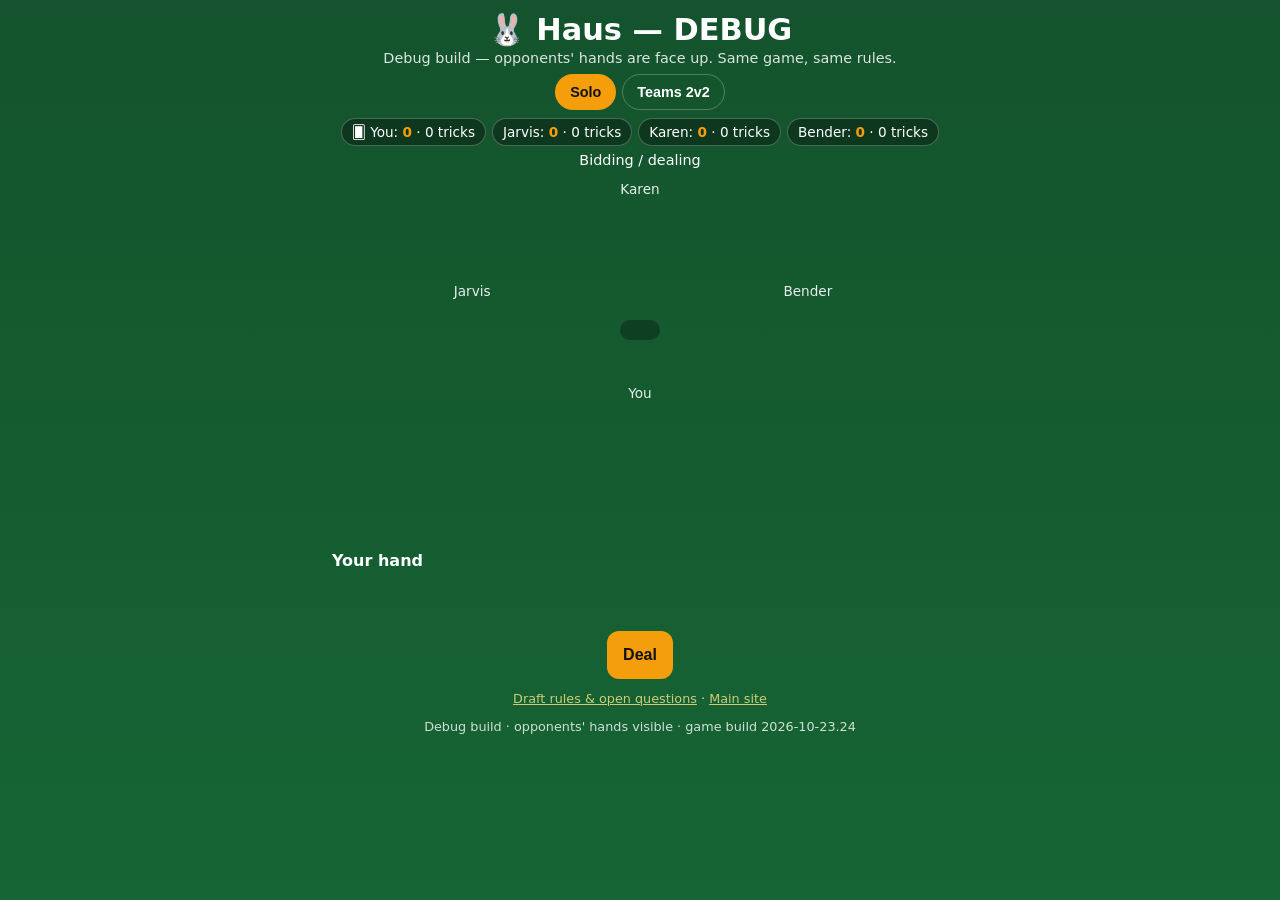
==== docs/debug/index.html @ b061b7e0 "Build .24: Teams 2v2 variant + Solo/Teams switch" ====
<!DOCTYPE html>
<html lang="en">
<head>
<meta charset="utf-8">
<meta name="viewport" content="width=device-width, initial-scale=1, viewport-fit=cover">
<meta name="theme-color" content="#14532d">
<title>Haus — Debug</title>
<link rel="icon" href="data:image/svg+xml,%3Csvg xmlns='http://www.w3.org/2000/svg' viewBox='0 0 100 100'%3E%3Ctext y='.9em' font-size='90'%3E🐰%3C/text%3E%3C/svg%3E">
<link rel="stylesheet" href="../style.css?v=20261023-24">
</head>
<body>
<header>
  <h1>🐰 Haus — DEBUG</h1>
  <p class="tagline" id="tagline">Debug build — opponents' hands are face up. Same game, same rules.</p>
  <div id="variant-switch" role="group" aria-label="Game variant">
    <button type="button" id="variant-solo" class="active">Solo</button>
    <button type="button" id="variant-teams">Teams 2v2</button>
  </div>
  <div id="scoreboard" aria-live="polite"></div>
  <div id="status"></div>
</header>

<main>
  <section id="table" aria-label="Table">
    <div class="seat seat-north" id="seat-2"><div class="seat-name" id="name-2"></div><div class="played" id="played-2"></div><div class="seat-hand" id="hand-2"></div></div>
    <div class="seat seat-west" id="seat-1"><div class="seat-name" id="name-1"></div><div class="played" id="played-1"></div><div class="seat-hand" id="hand-1"></div></div>
    <div class="seat seat-center" id="center-info"></div>
    <div class="seat seat-east" id="seat-3"><div class="seat-name" id="name-3"></div><div class="played" id="played-3"></div><div class="seat-hand" id="hand-3"></div></div>
    <div class="seat seat-south" id="seat-0"><div class="seat-name" id="name-0">You</div><div class="played" id="played-0"></div></div>
  </section>

  <section id="panel" aria-label="Actions"></section>

  <div id="bid-info" aria-live="polite"></div>

  <section id="hand-wrap" aria-label="Your hand">
    <h2>Your hand</h2>
    <div id="hand"></div>
  </section>


  <p id="message" role="status" aria-live="polite"></p>
  <button id="main-btn" type="button">Deal</button>
  <p class="rules-link"><a href="../RULES.md">Draft rules &amp; open questions</a> · <a href="../">Main site</a></p>
  <p class="rules-link">Debug build · opponents' hands visible · game build 2026-10-23.24</p>
</main>

<script src="../game.js?v=20261023-24"></script>
</body>
</html>
---- docs/style.css ----
:root { --felt:#14532d; --felt2:#166534; --card:#fffdf7; --ink:#111827; --red:#b91c1c; --accent:#f59e0b; }
* { box-sizing:border-box; }
body { margin:0; font-family:system-ui,-apple-system,"Segoe UI",sans-serif; background:linear-gradient(180deg,var(--felt),var(--felt2)); color:#fff; min-height:100vh; }
header { padding:12px 16px 4px; text-align:center; }
h1 { margin:0; font-size:1.9rem; }
.tagline { margin:2px 0 8px; opacity:.85; font-size:.9rem; }
#scoreboard { display:flex; flex-wrap:wrap; gap:6px; justify-content:center; }
.chip { background:rgba(0,0,0,.35); border:1px solid rgba(255,255,255,.25); padding:5px 10px; border-radius:999px; font-size:.85rem; }
.chip strong { color:var(--accent); }
#status { margin-top:6px; font-size:.9rem; min-height:1.2em; }
main { max-width:640px; margin:0 auto; padding:8px 12px 32px; }
#table { display:grid; grid-template-columns:1fr auto 1fr; grid-template-areas:". north ." "west center east" ". south ."; gap:8px; align-items:center; text-align:center; min-height:150px; }
.seat-north{grid-area:north}.seat-west{grid-area:west}.seat-east{grid-area:east}.seat-center{grid-area:center}.seat-south{grid-area:south}
.card.winner { border-color:var(--accent); box-shadow:0 0 0 3px var(--accent), 0 0 18px rgba(245,158,11,.8); }
.seat-name { font-size:.85rem; opacity:.9; margin-bottom:4px; }
.played { min-height:74px; display:flex; justify-content:center; }
#center-info { background:rgba(0,0,0,.3); border-radius:12px; padding:10px 14px; font-size:.9rem; max-width:180px; }
#panel { display:flex; flex-wrap:wrap; gap:8px; justify-content:center; margin:12px 0; min-height:48px; }
#panel button, #main-btn { min-height:48px; min-width:48px; padding:10px 16px; border-radius:12px; border:0; font-size:1rem; font-weight:600; background:var(--accent); color:#111; cursor:pointer; touch-action:manipulation; }
#panel button.secondary { background:#e5e7eb; }
#panel button:disabled { opacity:.4; }
#main-btn { display:block; margin:12px auto; }
#hand-wrap h2 { font-size:1rem; margin:10px 0 6px; }
#hand { display:flex; flex-wrap:wrap; gap:8px; justify-content:center; }
.card { width:60px; height:84px; background:var(--card); color:var(--ink); border-radius:10px; border:2px solid transparent; display:flex; flex-direction:column; align-items:center; justify-content:center; font-size:1.25rem; font-weight:700; line-height:1.05; padding:4px; user-select:none; }
.card.red { color:var(--red); }
.card.small { width:48px; height:66px; font-size:1rem; }
.seat-hand { display:flex; flex-wrap:wrap; gap:3px; justify-content:center; margin-top:4px; }
.seat-hand:empty { display:none; }
.seat-hand .card.small { width:38px; height:52px; font-size:.85rem; padding:2px; }
.seat-hand .card .sub { display:none; }
#variant-switch { display:flex; gap:6px; justify-content:center; margin:8px 0; }
#variant-switch button { min-height:36px; padding:6px 14px; border-radius:999px; border:1px solid rgba(255,255,255,.25); background:transparent; color:inherit; font-size:.9rem; font-weight:600; cursor:pointer; }
#variant-switch button.active { background:var(--accent); color:#111; border-color:transparent; }
.seat.team-a { background:rgba(245,158,11,.14); border-radius:12px; }
.seat.team-b { background:rgba(56,189,248,.14); border-radius:12px; }
.card.trump { border-color:var(--accent); }
button.card { cursor:pointer; touch-action:manipulation; }
button.card:disabled { opacity:.35; cursor:default; }
#hand .card { touch-action:pan-y; cursor:grab; -webkit-touch-callout:none; }
#hand .card.disabled { opacity:.35; }
#hand .card.dragging { cursor:grabbing; position:fixed; margin:0; z-index:50; pointer-events:none; opacity:.94; box-shadow:0 14px 30px rgba(0,0,0,.55); border-color:var(--accent); }
#hand .card.placeholder { background:rgba(255,201,71,.10); border:2px dashed var(--accent); opacity:.55; }
#bid-info { margin:8px 0; font-size:.9rem; opacity:.85; line-height:1.5; }
#bid-info:empty { display:none; }
button.card:not(:disabled):active { transform:translateY(-4px); }
.card .sub { font-size:.6rem; font-weight:600; opacity:.65; }
#message { text-align:center; min-height:1.4em; }
.rules-link { text-align:center; font-size:.8rem; opacity:.8; }
.rules-link a { color:#fde68a; }
@media (max-width:380px){ .card{width:52px;height:76px} }
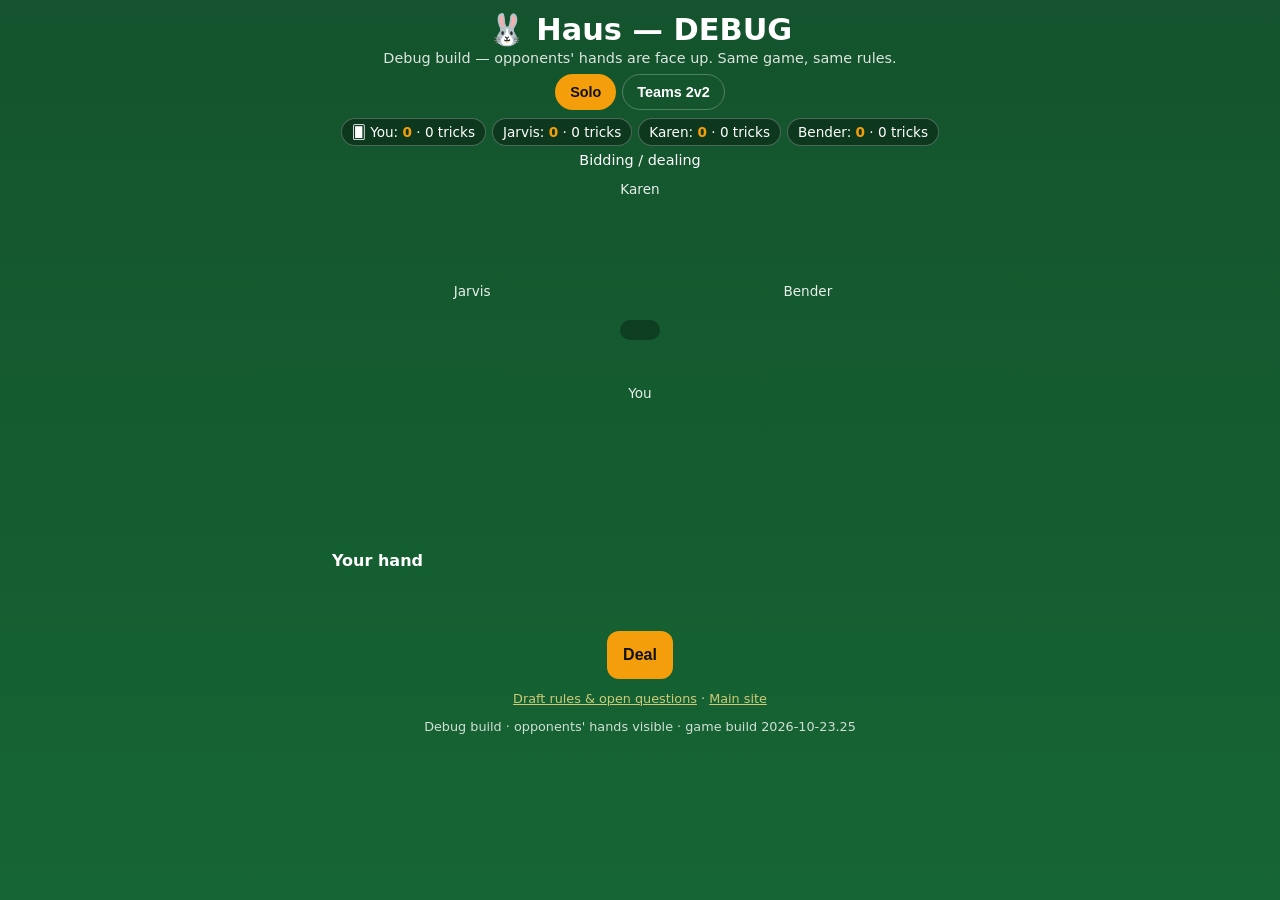
==== commit 1858174c: "Build .25: Haus exchange (teams) — partner card + sit-out" ====
--- a/docs/debug/index.html
+++ b/docs/debug/index.html
@@ -6,7 +6,7 @@
 <meta name="theme-color" content="#14532d">
 <title>Haus — Debug</title>
 <link rel="icon" href="data:image/svg+xml,%3Csvg xmlns='http://www.w3.org/2000/svg' viewBox='0 0 100 100'%3E%3Ctext y='.9em' font-size='90'%3E🐰%3C/text%3E%3C/svg%3E">
-<link rel="stylesheet" href="../style.css?v=20261023-24">
+<link rel="stylesheet" href="../style.css?v=20261023-25">
 </head>
 <body>
 <header>
@@ -42,9 +42,9 @@
   <p id="message" role="status" aria-live="polite"></p>
   <button id="main-btn" type="button">Deal</button>
   <p class="rules-link"><a href="../RULES.md">Draft rules &amp; open questions</a> · <a href="../">Main site</a></p>
-  <p class="rules-link">Debug build · opponents' hands visible · game build 2026-10-23.24</p>
+  <p class="rules-link">Debug build · opponents' hands visible · game build 2026-10-23.25</p>
 </main>
 
-<script src="../game.js?v=20261023-24"></script>
+<script src="../game.js?v=20261023-25"></script>
 </body>
 </html>
--- a/docs/style.css
+++ b/docs/style.css
@@ -34,6 +34,8 @@
 #variant-switch button.active { background:var(--accent); color:#111; border-color:transparent; }
 .seat.team-a { background:rgba(245,158,11,.14); border-radius:12px; }
 .seat.team-b { background:rgba(56,189,248,.14); border-radius:12px; }
+.seat.sitting { opacity:.55; }
+#hand.sitting .card { opacity:.55; }
 .card.trump { border-color:var(--accent); }
 button.card { cursor:pointer; touch-action:manipulation; }
 button.card:disabled { opacity:.35; cursor:default; }
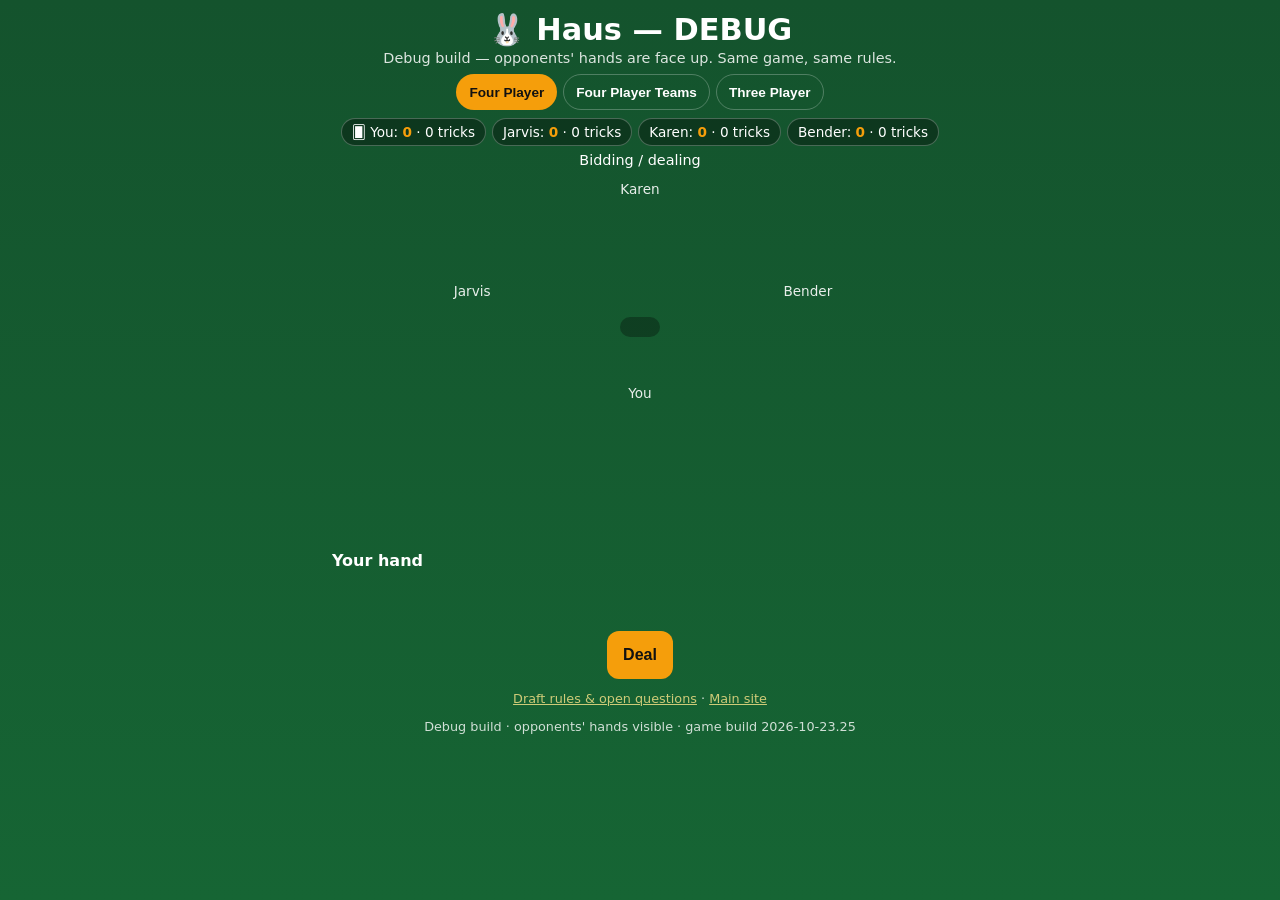
==== commit ed163693: "Build .26: Three Player variant (21-card deck, kitty, discard 3) + variant rename to Four Player / F" ====
--- a/docs/debug/index.html
+++ b/docs/debug/index.html
@@ -6,15 +6,16 @@
 <meta name="theme-color" content="#14532d">
 <title>Haus — Debug</title>
 <link rel="icon" href="data:image/svg+xml,%3Csvg xmlns='http://www.w3.org/2000/svg' viewBox='0 0 100 100'%3E%3Ctext y='.9em' font-size='90'%3E🐰%3C/text%3E%3C/svg%3E">
-<link rel="stylesheet" href="../style.css?v=20261023-25">
+<link rel="stylesheet" href="../style.css?v=20261023-26">
 </head>
 <body>
 <header>
   <h1>🐰 Haus — DEBUG</h1>
   <p class="tagline" id="tagline">Debug build — opponents' hands are face up. Same game, same rules.</p>
   <div id="variant-switch" role="group" aria-label="Game variant">
-    <button type="button" id="variant-solo" class="active">Solo</button>
-    <button type="button" id="variant-teams">Teams 2v2</button>
+    <button type="button" id="variant-four" class="active">Four Player</button>
+    <button type="button" id="variant-teams">Four Player Teams</button>
+    <button type="button" id="variant-three">Three Player</button>
   </div>
   <div id="scoreboard" aria-live="polite"></div>
   <div id="status"></div>
@@ -24,7 +25,7 @@
   <section id="table" aria-label="Table">
     <div class="seat seat-north" id="seat-2"><div class="seat-name" id="name-2"></div><div class="played" id="played-2"></div><div class="seat-hand" id="hand-2"></div></div>
     <div class="seat seat-west" id="seat-1"><div class="seat-name" id="name-1"></div><div class="played" id="played-1"></div><div class="seat-hand" id="hand-1"></div></div>
-    <div class="seat seat-center" id="center-info"></div>
+    <div class="seat seat-center"><div id="center-info"></div><div id="kitty"></div></div>
     <div class="seat seat-east" id="seat-3"><div class="seat-name" id="name-3"></div><div class="played" id="played-3"></div><div class="seat-hand" id="hand-3"></div></div>
     <div class="seat seat-south" id="seat-0"><div class="seat-name" id="name-0">You</div><div class="played" id="played-0"></div></div>
   </section>
@@ -45,6 +46,6 @@
   <p class="rules-link">Debug build · opponents' hands visible · game build 2026-10-23.25</p>
 </main>
 
-<script src="../game.js?v=20261023-25"></script>
+<script src="../game.js?v=20261023-26"></script>
 </body>
 </html>
--- a/docs/style.css
+++ b/docs/style.css
@@ -29,8 +29,10 @@
 .seat-hand:empty { display:none; }
 .seat-hand .card.small { width:38px; height:52px; font-size:.85rem; padding:2px; }
 .seat-hand .card .sub { display:none; }
-#variant-switch { display:flex; gap:6px; justify-content:center; margin:8px 0; }
-#variant-switch button { min-height:36px; padding:6px 14px; border-radius:999px; border:1px solid rgba(255,255,255,.25); background:transparent; color:inherit; font-size:.9rem; font-weight:600; cursor:pointer; }
+#variant-switch { display:flex; flex-wrap:wrap; gap:6px; justify-content:center; margin:8px 0; }
+#variant-switch button { min-height:36px; padding:6px 12px; border-radius:999px; border:1px solid rgba(255,255,255,.25); background:transparent; color:inherit; font-size:.85rem; font-weight:600; cursor:pointer; }
+#kitty { display:flex; gap:3px; justify-content:center; margin-top:6px; font-size:1.2rem; }
+#hand .card.selected { transform:translateY(-10px); border-color:var(--accent); box-shadow:0 0 0 3px var(--accent); }
 #variant-switch button.active { background:var(--accent); color:#111; border-color:transparent; }
 .seat.team-a { background:rgba(245,158,11,.14); border-radius:12px; }
 .seat.team-b { background:rgba(56,189,248,.14); border-radius:12px; }
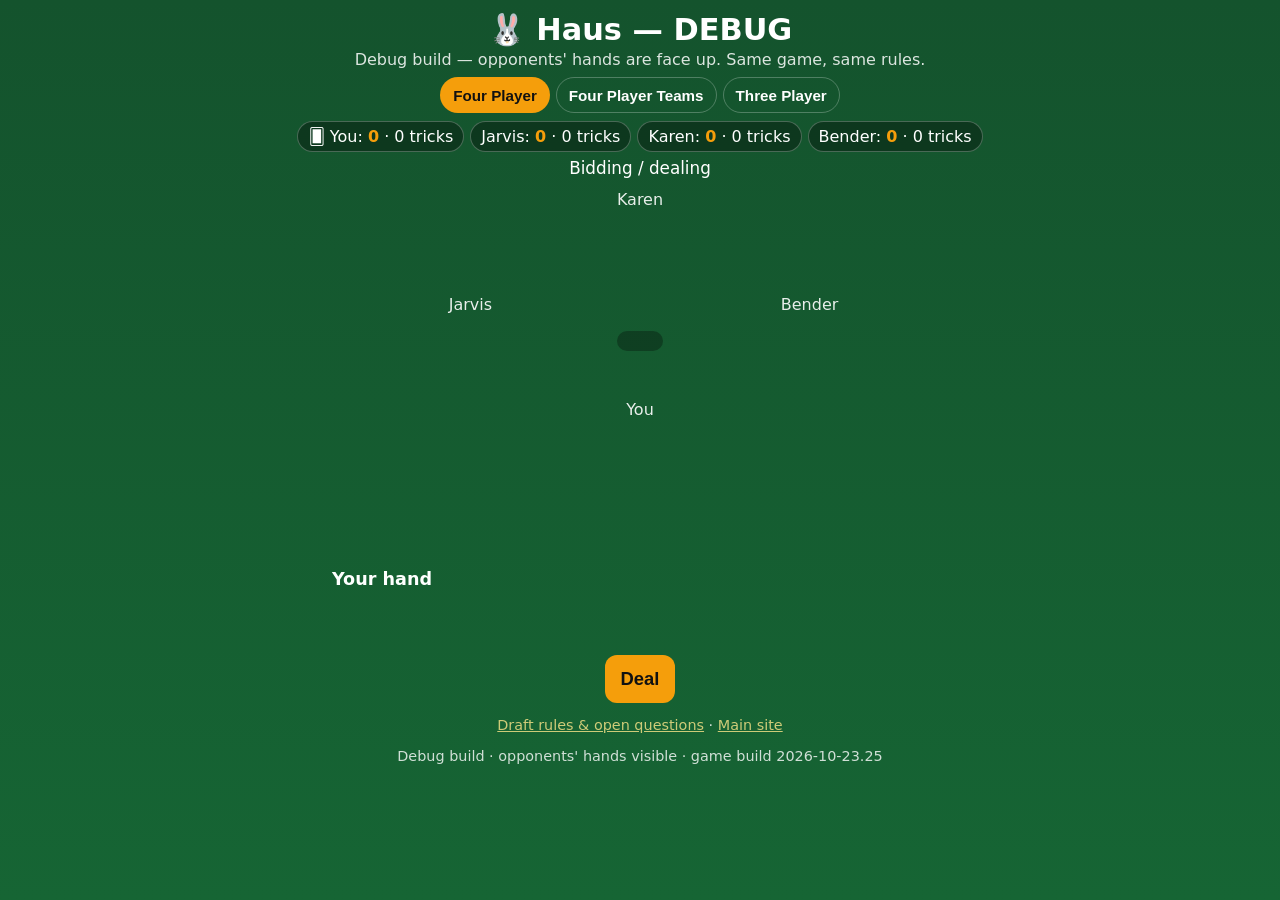
==== commit e0898f38: "Build .28: Bigger cards and UI text for readability (older users); narrow-phone card rule scales fon" ====
--- a/docs/debug/index.html
+++ b/docs/debug/index.html
@@ -6,7 +6,7 @@
 <meta name="theme-color" content="#14532d">
 <title>Haus — Debug</title>
 <link rel="icon" href="data:image/svg+xml,%3Csvg xmlns='http://www.w3.org/2000/svg' viewBox='0 0 100 100'%3E%3Ctext y='.9em' font-size='90'%3E🐰%3C/text%3E%3C/svg%3E">
-<link rel="stylesheet" href="../style.css?v=20261023-26">
+<link rel="stylesheet" href="../style.css?v=20261023-28">
 </head>
 <body>
 <header>
@@ -46,6 +46,6 @@
   <p class="rules-link">Debug build · opponents' hands visible · game build 2026-10-23.25</p>
 </main>
 
-<script src="../game.js?v=20261023-26"></script>
+<script src="../game.js?v=20261023-28"></script>
 </body>
 </html>
--- a/docs/style.css
+++ b/docs/style.css
@@ -3,35 +3,35 @@
 body { margin:0; font-family:system-ui,-apple-system,"Segoe UI",sans-serif; background:linear-gradient(180deg,var(--felt),var(--felt2)); color:#fff; min-height:100vh; }
 header { padding:12px 16px 4px; text-align:center; }
 h1 { margin:0; font-size:1.9rem; }
-.tagline { margin:2px 0 8px; opacity:.85; font-size:.9rem; }
+.tagline { margin:2px 0 8px; opacity:.85; font-size:1rem; }
 #scoreboard { display:flex; flex-wrap:wrap; gap:6px; justify-content:center; }
-.chip { background:rgba(0,0,0,.35); border:1px solid rgba(255,255,255,.25); padding:5px 10px; border-radius:999px; font-size:.85rem; }
+.chip { background:rgba(0,0,0,.35); border:1px solid rgba(255,255,255,.25); padding:5px 10px; border-radius:999px; font-size:1rem; }
 .chip strong { color:var(--accent); }
-#status { margin-top:6px; font-size:.9rem; min-height:1.2em; }
+#status { margin-top:6px; font-size:1.05rem; min-height:1.2em; }
 main { max-width:640px; margin:0 auto; padding:8px 12px 32px; }
 #table { display:grid; grid-template-columns:1fr auto 1fr; grid-template-areas:". north ." "west center east" ". south ."; gap:8px; align-items:center; text-align:center; min-height:150px; }
 .seat-north{grid-area:north}.seat-west{grid-area:west}.seat-east{grid-area:east}.seat-center{grid-area:center}.seat-south{grid-area:south}
 .card.winner { border-color:var(--accent); box-shadow:0 0 0 3px var(--accent), 0 0 18px rgba(245,158,11,.8); }
-.seat-name { font-size:.85rem; opacity:.9; margin-bottom:4px; }
+.seat-name { font-size:1rem; opacity:.9; margin-bottom:4px; }
 .played { min-height:74px; display:flex; justify-content:center; }
-#center-info { background:rgba(0,0,0,.3); border-radius:12px; padding:10px 14px; font-size:.9rem; max-width:180px; }
+#center-info { background:rgba(0,0,0,.3); border-radius:12px; padding:10px 14px; font-size:1rem; max-width:180px; }
 #panel { display:flex; flex-wrap:wrap; gap:8px; justify-content:center; margin:12px 0; min-height:48px; }
-#panel button, #main-btn { min-height:48px; min-width:48px; padding:10px 16px; border-radius:12px; border:0; font-size:1rem; font-weight:600; background:var(--accent); color:#111; cursor:pointer; touch-action:manipulation; }
+#panel button, #main-btn { min-height:48px; min-width:48px; padding:10px 16px; border-radius:12px; border:0; font-size:1.15rem; font-weight:600; background:var(--accent); color:#111; cursor:pointer; touch-action:manipulation; }
 #panel button.secondary { background:#e5e7eb; }
 #panel button:disabled { opacity:.4; }
 #main-btn { display:block; margin:12px auto; }
-#hand-wrap h2 { font-size:1rem; margin:10px 0 6px; }
+#hand-wrap h2 { font-size:1.1rem; margin:10px 0 6px; }
 #hand { display:flex; flex-wrap:wrap; gap:8px; justify-content:center; }
-.card { width:60px; height:84px; background:var(--card); color:var(--ink); border-radius:10px; border:2px solid transparent; display:flex; flex-direction:column; align-items:center; justify-content:center; font-size:1.25rem; font-weight:700; line-height:1.05; padding:4px; user-select:none; }
+.card { width:66px; height:90px; background:var(--card); color:var(--ink); border-radius:10px; border:2px solid transparent; display:flex; flex-direction:column; align-items:center; justify-content:center; font-size:1.6rem; font-weight:700; line-height:1.05; padding:4px; user-select:none; }
 .card.red { color:var(--red); }
-.card.small { width:48px; height:66px; font-size:1rem; }
+.card.small { width:54px; height:74px; font-size:1.25rem; }
 .seat-hand { display:flex; flex-wrap:wrap; gap:3px; justify-content:center; margin-top:4px; }
 .seat-hand:empty { display:none; }
-.seat-hand .card.small { width:38px; height:52px; font-size:.85rem; padding:2px; }
+.seat-hand .card.small { width:44px; height:60px; font-size:1rem; padding:2px; }
 .seat-hand .card .sub { display:none; }
 #variant-switch { display:flex; flex-wrap:wrap; gap:6px; justify-content:center; margin:8px 0; }
-#variant-switch button { min-height:36px; padding:6px 12px; border-radius:999px; border:1px solid rgba(255,255,255,.25); background:transparent; color:inherit; font-size:.85rem; font-weight:600; cursor:pointer; }
-#kitty { display:flex; gap:3px; justify-content:center; margin-top:6px; font-size:1.2rem; }
+#variant-switch button { min-height:36px; padding:6px 12px; border-radius:999px; border:1px solid rgba(255,255,255,.25); background:transparent; color:inherit; font-size:.95rem; font-weight:600; cursor:pointer; }
+#kitty { display:flex; gap:3px; justify-content:center; margin-top:6px; font-size:1.4rem; }
 #hand .card.selected { transform:translateY(-10px); border-color:var(--accent); box-shadow:0 0 0 3px var(--accent); }
 #variant-switch button.active { background:var(--accent); color:#111; border-color:transparent; }
 .seat.team-a { background:rgba(245,158,11,.14); border-radius:12px; }
@@ -45,11 +45,13 @@
 #hand .card.disabled { opacity:.35; }
 #hand .card.dragging { cursor:grabbing; position:fixed; margin:0; z-index:50; pointer-events:none; opacity:.94; box-shadow:0 14px 30px rgba(0,0,0,.55); border-color:var(--accent); }
 #hand .card.placeholder { background:rgba(255,201,71,.10); border:2px dashed var(--accent); opacity:.55; }
-#bid-info { margin:8px 0; font-size:.9rem; opacity:.85; line-height:1.5; }
+#bid-info { margin:8px 0; font-size:1rem; opacity:.85; line-height:1.5; }
 #bid-info:empty { display:none; }
 button.card:not(:disabled):active { transform:translateY(-4px); }
-.card .sub { font-size:.6rem; font-weight:600; opacity:.65; }
-#message { text-align:center; min-height:1.4em; }
-.rules-link { text-align:center; font-size:.8rem; opacity:.8; }
+.card .sub { font-size:.7rem; font-weight:600; opacity:.65; text-align:center; }
+#message { text-align:center; min-height:1.4em; font-size:1.1rem; }
+.rules-link { text-align:center; font-size:.9rem; opacity:.8; }
 .rules-link a { color:#fde68a; }
-@media (max-width:380px){ .card{width:52px;height:76px} }
+/* Narrow phones: cards shrink a little to keep 5 in a row, but the rank
+   text must shrink with them — a 1.6rem "10♣" does not fit a 52px card. */
+@media (max-width:380px){ .card{width:60px;height:84px;font-size:1.4rem} }
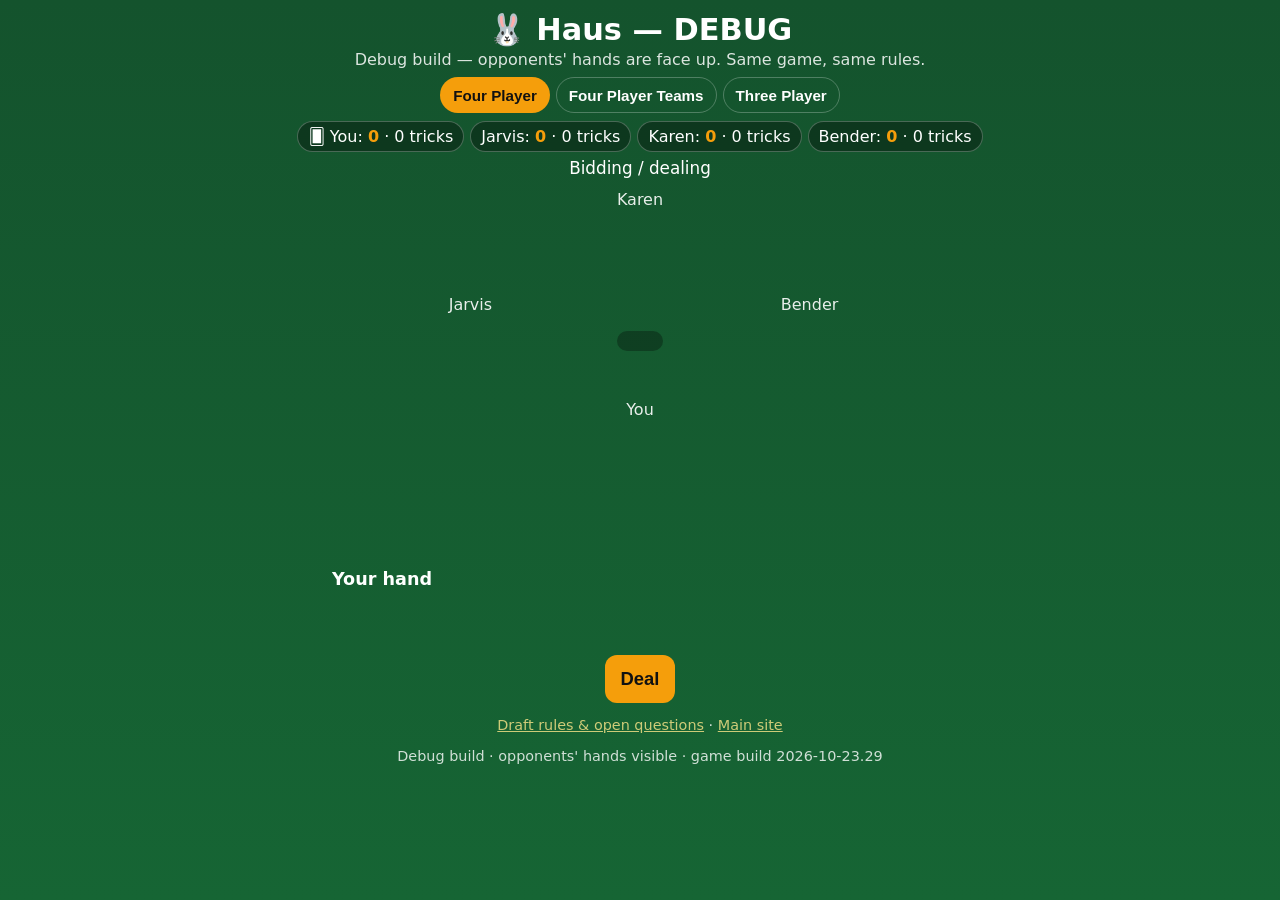
==== commit 17654da3: "Build .29: win announcements, kitty layout, sharper 3P bots" ====
--- a/docs/debug/index.html
+++ b/docs/debug/index.html
@@ -6,7 +6,7 @@
 <meta name="theme-color" content="#14532d">
 <title>Haus — Debug</title>
 <link rel="icon" href="data:image/svg+xml,%3Csvg xmlns='http://www.w3.org/2000/svg' viewBox='0 0 100 100'%3E%3Ctext y='.9em' font-size='90'%3E🐰%3C/text%3E%3C/svg%3E">
-<link rel="stylesheet" href="../style.css?v=20261023-28">
+<link rel="stylesheet" href="../style.css?v=20261023-29">
 </head>
 <body>
 <header>
@@ -43,9 +43,9 @@
   <p id="message" role="status" aria-live="polite"></p>
   <button id="main-btn" type="button">Deal</button>
   <p class="rules-link"><a href="../RULES.md">Draft rules &amp; open questions</a> · <a href="../">Main site</a></p>
-  <p class="rules-link">Debug build · opponents' hands visible · game build 2026-10-23.25</p>
+  <p class="rules-link">Debug build · opponents' hands visible · game build 2026-10-23.29</p>
 </main>
 
-<script src="../game.js?v=20261023-28"></script>
+<script src="../game.js?v=20261023-29"></script>
 </body>
 </html>
--- a/docs/style.css
+++ b/docs/style.css
@@ -21,7 +21,10 @@
 #panel button:disabled { opacity:.4; }
 #main-btn { display:block; margin:12px auto; }
 #hand-wrap h2 { font-size:1.1rem; margin:10px 0 6px; }
-#hand { display:flex; flex-wrap:wrap; gap:8px; justify-content:center; }
+#hand { display:flex; flex-wrap:nowrap; gap:8px; justify-content:center; }
+/* The hand row never wraps: game.js sizes these from the measured row width
+   (6 cards, or 9 with the kitty) so the row always fits on one line. */
+#hand .card { width:var(--hand-card-w, 66px); height:var(--hand-card-h, 90px); font-size:var(--hand-card-f, 1.6rem); padding:var(--hand-card-p, 4px); }
 .card { width:66px; height:90px; background:var(--card); color:var(--ink); border-radius:10px; border:2px solid transparent; display:flex; flex-direction:column; align-items:center; justify-content:center; font-size:1.6rem; font-weight:700; line-height:1.05; padding:4px; user-select:none; }
 .card.red { color:var(--red); }
 .card.small { width:54px; height:74px; font-size:1.25rem; }
@@ -52,6 +55,23 @@
 #message { text-align:center; min-height:1.4em; font-size:1.1rem; }
 .rules-link { text-align:center; font-size:.9rem; opacity:.8; }
 .rules-link a { color:#fde68a; }
-/* Narrow phones: cards shrink a little to keep 5 in a row, but the rank
-   text must shrink with them — a 1.6rem "10♣" does not fit a 52px card. */
-@media (max-width:380px){ .card{width:60px;height:84px;font-size:1.4rem} }
+/* No narrow-phone card rule: the hand row is sized in code (see #hand
+   .card above), which supersedes the old ≤380px rule that shrank cards
+   without shrinking their text. */
+
+/* Game-over overlay: your win gets fireworks; someone else's win gets a
+   trophy moment instead — no fireworks, but unmistakably more than text. */
+#game-over-overlay { position:fixed; inset:0; z-index:100; display:flex; flex-direction:column; align-items:center; justify-content:center; gap:12px; padding:24px; text-align:center; background:rgba(0,0,0,.72); color:#fff; }
+#game-over-overlay.lose { background:rgba(0,0,0,.85); }
+#game-over-overlay .go-title { font-size:2.4rem; font-weight:800; margin:0; }
+#game-over-overlay .go-sub { font-size:1.2rem; margin:0; }
+#game-over-overlay .go-scores { font-size:1rem; opacity:.85; margin:0; }
+#game-over-overlay .go-buttons { display:flex; gap:10px; margin-top:8px; }
+#game-over-overlay button { font-size:1.15rem; padding:12px 20px; border-radius:10px; border:2px solid #f59e0b; background:#f59e0b; color:#111; font-weight:700; }
+#game-over-overlay button.go-secondary { background:transparent; color:#fff; border-color:#fff; }
+#game-over-overlay .firework { position:absolute; animation:firework-rise 2.8s ease-out infinite; pointer-events:none; }
+@keyframes firework-rise { 0% { transform:translateY(30px) scale(.4); opacity:0 } 25% { opacity:1 } 100% { transform:translateY(-140px) scale(1.15); opacity:0 } }
+#game-over-overlay .trophy { font-size:4rem; animation:trophy-in .8s ease-out, trophy-pulse 2s ease-in-out 1s infinite; }
+@keyframes trophy-in { from { transform:scale(.3); opacity:0 } to { transform:scale(1); opacity:1 } }
+@keyframes trophy-pulse { 0%,100% { transform:scale(1) } 50% { transform:scale(1.06) } }
+@media (prefers-reduced-motion: reduce) { #game-over-overlay .firework, #game-over-overlay .trophy { animation:none; } }
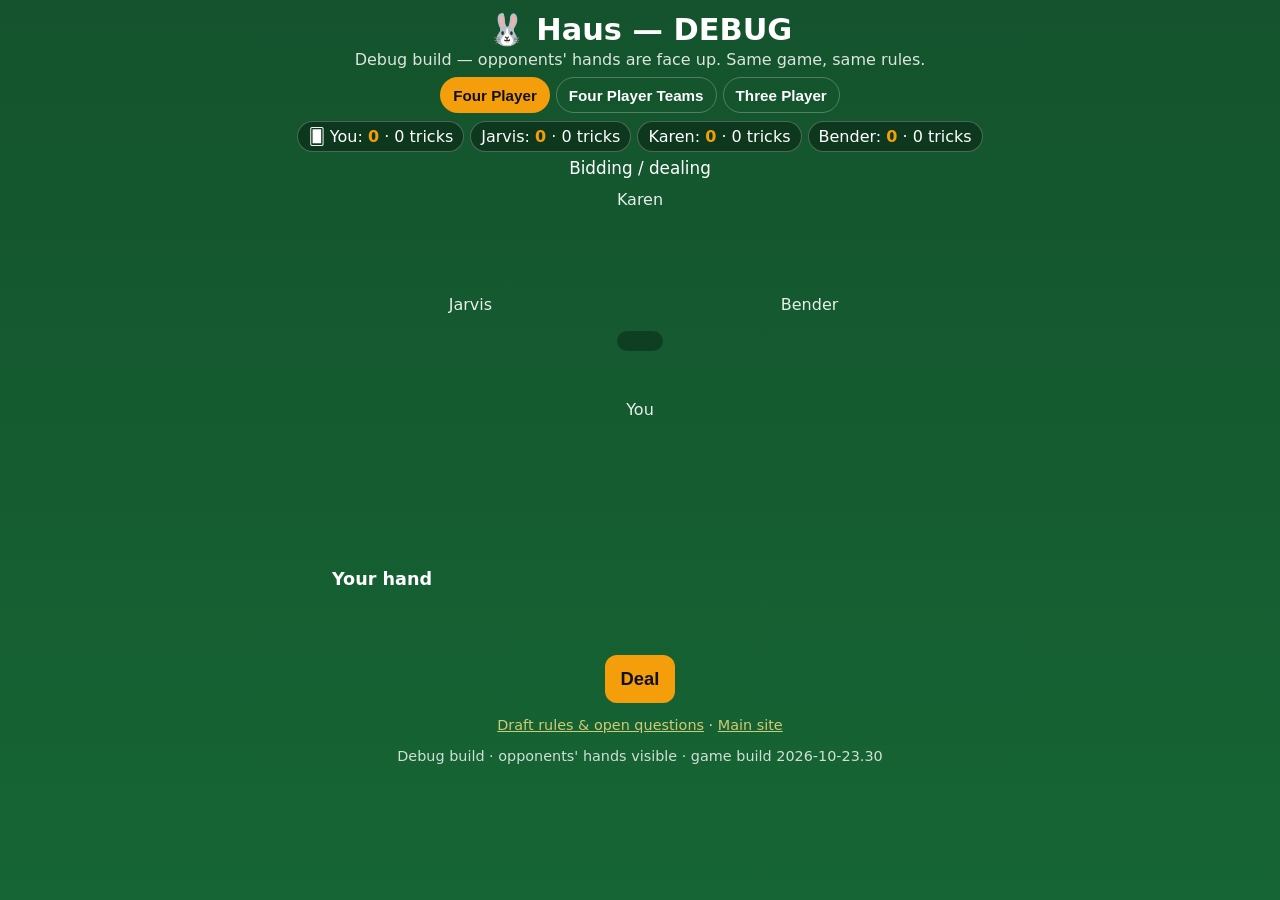
==== commit d93ab069: "Build .30: offline install (PWA) — manifest, service worker, rabbit icons" ====
--- a/docs/debug/index.html
+++ b/docs/debug/index.html
@@ -6,7 +6,10 @@
 <meta name="theme-color" content="#14532d">
 <title>Haus — Debug</title>
 <link rel="icon" href="data:image/svg+xml,%3Csvg xmlns='http://www.w3.org/2000/svg' viewBox='0 0 100 100'%3E%3Ctext y='.9em' font-size='90'%3E🐰%3C/text%3E%3C/svg%3E">
-<link rel="stylesheet" href="../style.css?v=20261023-29">
+<link rel="manifest" href="../manifest.webmanifest">
+<link rel="apple-touch-icon" href="../icon-192.png">
+<meta name="mobile-web-app-capable" content="yes">
+<link rel="stylesheet" href="../style.css?v=20261023-30">
 </head>
 <body>
 <header>
@@ -43,9 +46,12 @@
   <p id="message" role="status" aria-live="polite"></p>
   <button id="main-btn" type="button">Deal</button>
   <p class="rules-link"><a href="../RULES.md">Draft rules &amp; open questions</a> · <a href="../">Main site</a></p>
-  <p class="rules-link">Debug build · opponents' hands visible · game build 2026-10-23.29</p>
+  <p class="rules-link">Debug build · opponents' hands visible · game build 2026-10-23.30</p>
 </main>
 
-<script src="../game.js?v=20261023-29"></script>
+<script src="../game.js?v=20261023-30"></script>
+<script>
+if ("serviceWorker" in navigator) { window.addEventListener("load", function () { navigator.serviceWorker.register("../sw.js").catch(function () {}); }); }
+</script>
 </body>
 </html>
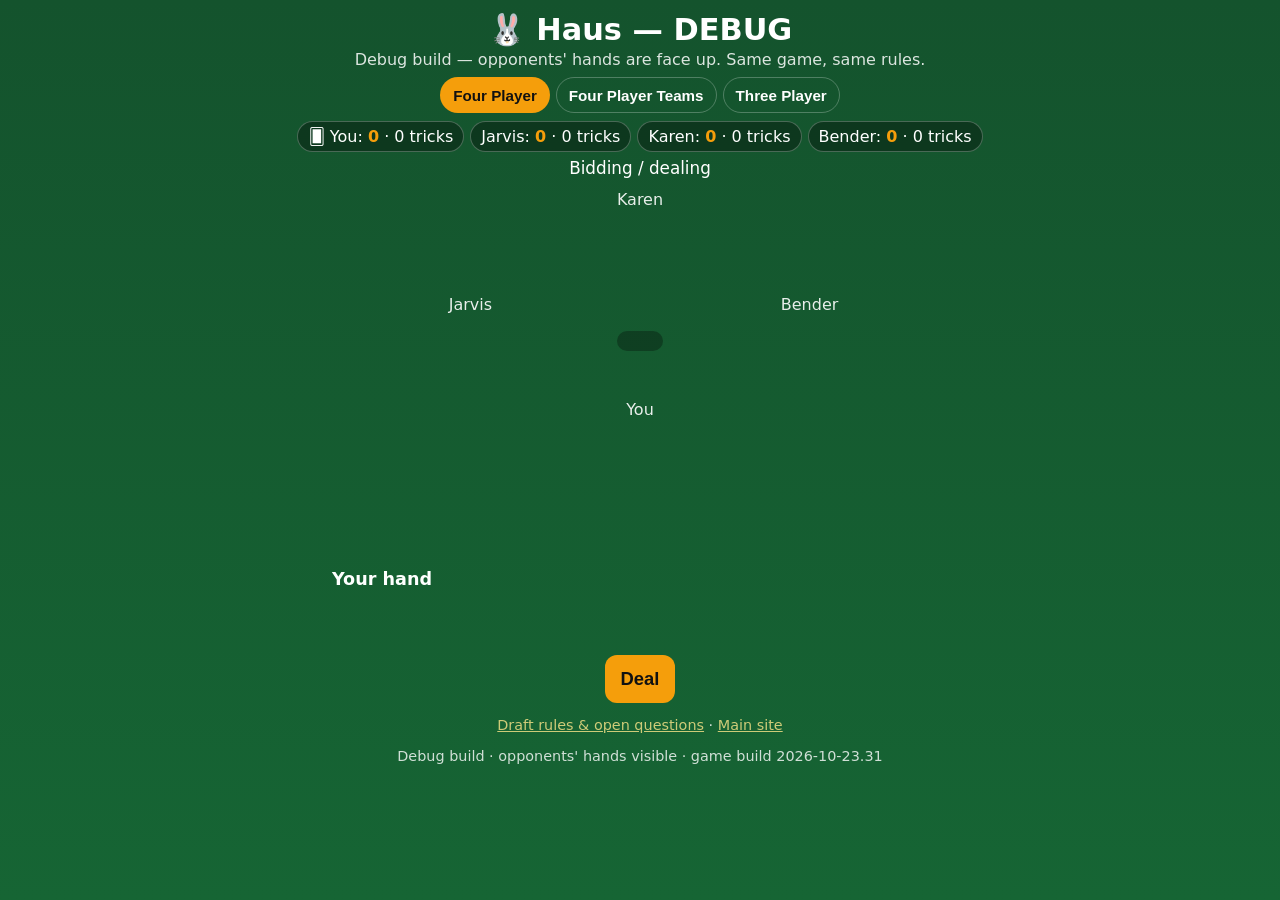
==== commit ed4223e0: "Build .31: bots shed weakest trump by strength, not printed value" ====
--- a/docs/debug/index.html
+++ b/docs/debug/index.html
@@ -9,7 +9,7 @@
 <link rel="manifest" href="../manifest.webmanifest">
 <link rel="apple-touch-icon" href="../icon-192.png">
 <meta name="mobile-web-app-capable" content="yes">
-<link rel="stylesheet" href="../style.css?v=20261023-30">
+<link rel="stylesheet" href="../style.css?v=20261023-31">
 </head>
 <body>
 <header>
@@ -46,10 +46,10 @@
   <p id="message" role="status" aria-live="polite"></p>
   <button id="main-btn" type="button">Deal</button>
   <p class="rules-link"><a href="../RULES.md">Draft rules &amp; open questions</a> · <a href="../">Main site</a></p>
-  <p class="rules-link">Debug build · opponents' hands visible · game build 2026-10-23.30</p>
+  <p class="rules-link">Debug build · opponents' hands visible · game build 2026-10-23.31</p>
 </main>
 
-<script src="../game.js?v=20261023-30"></script>
+<script src="../game.js?v=20261023-31"></script>
 <script>
 if ("serviceWorker" in navigator) { window.addEventListener("load", function () { navigator.serviceWorker.register("../sw.js").catch(function () {}); }); }
 </script>
